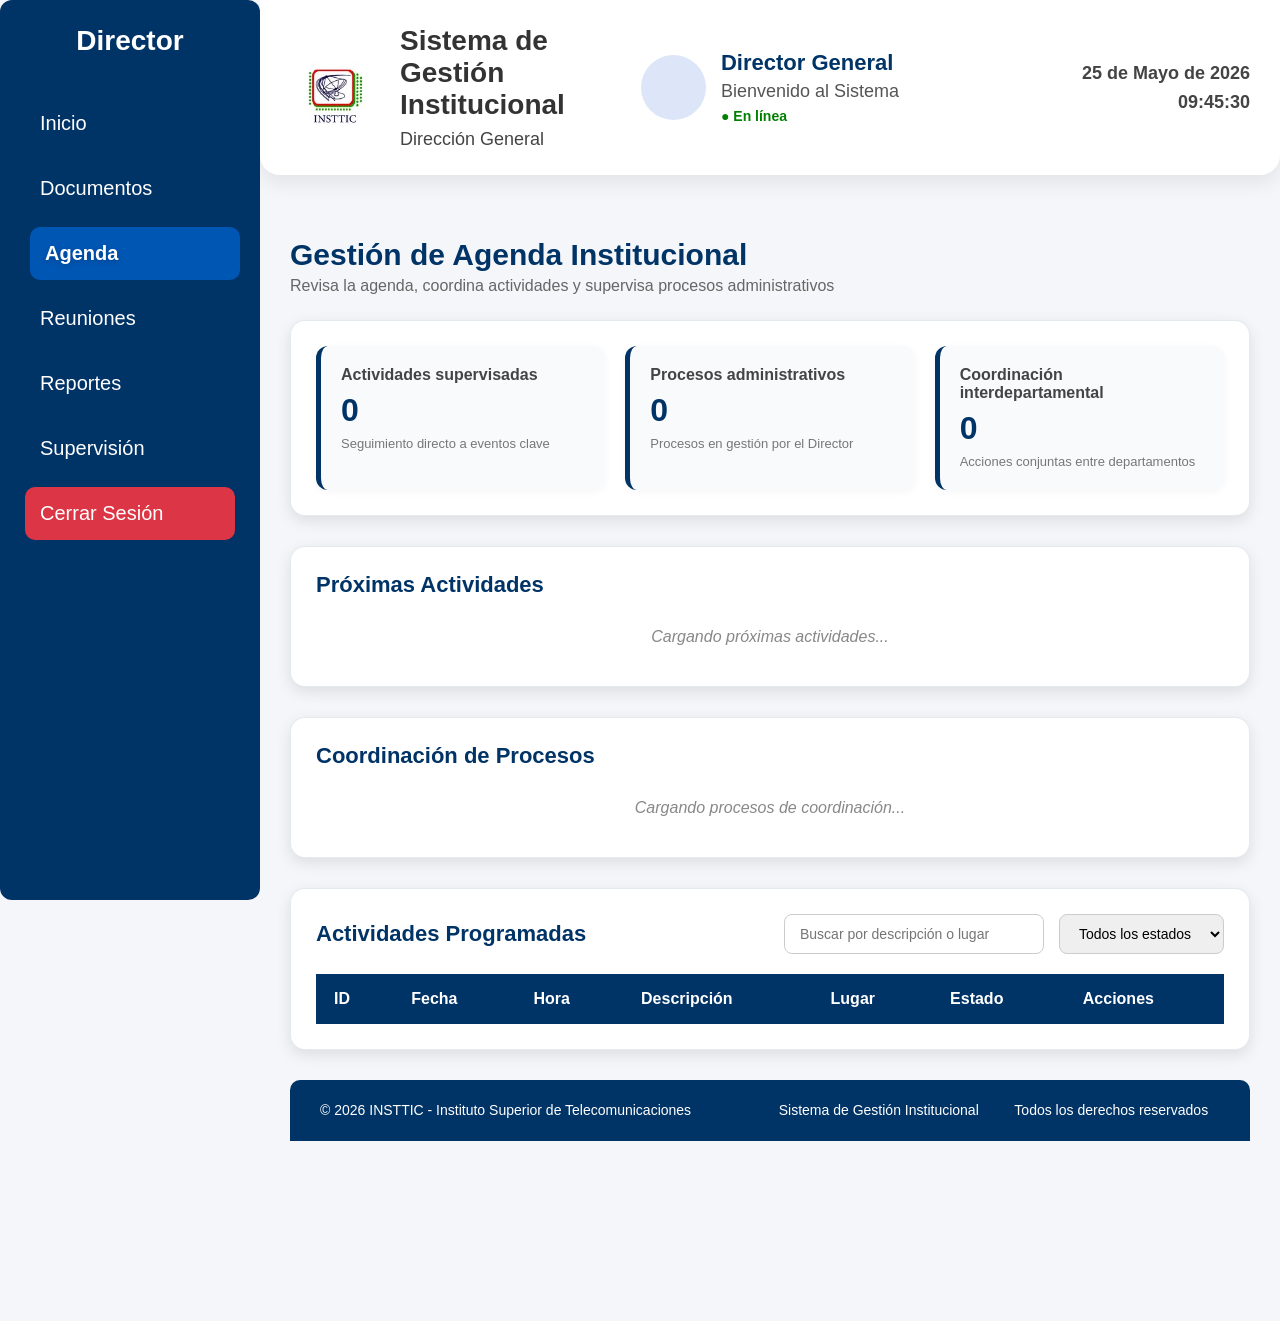
==== agenda.html @ adcf7807 "file repositorios" ====
<!DOCTYPE html>
<html lang="es">
<head>
    <meta charset="UTF-8">
    <meta name="viewport" content="width=device-width, initial-scale=1.0">
    <title>Gestión de Agenda</title>
    <link rel="stylesheet" href="./css/agenda.css">
</head>
<body>
    
     <<div class="contenedor">

    <!-- Menu lateral -->
    <aside class="barra-lateral">
        <h2>Director</h2>
        <ul>
            <li class="item-menu"><a href="inicio.html">Inicio</a></li>
            <li class="item-menu"><a href="documentos.html">Documentos</a></li>
            <li class="item-menu activo"><a href="agenda.html">Agenda</a></li>
            <li class="item-menu"><a href="reunion.html">Reuniones</a></li>
            <li class="item-menu"><a href="reportes.html">Reportes</a></li>
            <li class="item-menu"><a href="supervision.html">Supervisión</a></li>
            <li class="item-menu cerrar-sesion"><a href="login.html">Cerrar Sesión</a></li>
        </ul>
    </aside>

    <!-- Contenido principal -->
    <main class="contenido">

        <!-- CABECERA INSTITUCIONAL -->   
        <section class="cabecera">
            <div class="cabecera-izquierda">
                <img src="./imagenes/logoinsttic.jpg" alt="Logo INSTTIC" class="logo">
                <div class="info-sistema">
                    <h1>Sistema de Gestión Institucional</h1>
                    <p>Dirección General</p>
                </div>
            </div>

            <div class="cabecera-centro">
                <div class="director-mini">
                    <div class="avatar-mini"></div>
                    <div>
                        <h3>Director General</h3>
                        <p>Bienvenido al Sistema</p>
                        <span class="en-linea">● En línea</span>
                    </div>
                </div>
            </div>

            <div class="cabecera-derecha">
                <p class="fecha">25 de Mayo de 2026</p>
                <p class="hora">09:45:30</p>
            </div>
        </section>

        <!-- TÍTULO DEL MÓDULO -->
        <section class="titulo-modulo">
            <h1>Gestión de Agenda Institucional</h1>
            <p>Revisa la agenda, coordina actividades y supervisa procesos administrativos</p>
        </section>

        <section class="panel panel-resumen">
            <div class="resumen-agenda-cuadricula">
                <div class="resumen-tarjeta">
                    <h3>Actividades supervisadas</h3>
                    <p id="kpi-supervision">0</p>
                    <span>Seguimiento directo a eventos clave</span>
                </div>
                <div class="resumen-tarjeta">
                    <h3>Procesos administrativos</h3>
                    <p id="procesos-admin">0</p>
                    <span>Procesos en gestión por el Director</span>
                </div>
                <div class="resumen-tarjeta">
                    <h3>Coordinación interdepartamental</h3>
                    <p id="coord-actividades">0</p>
                    <span>Acciones conjuntas entre departamentos</span>
                </div>
            </div>
        </section>

        <section class="panel">
            <h2>Próximas Actividades</h2>
            <div class="proximas-actividades" id="listaProximasActividades">
                <p class="sin-datos">Cargando próximas actividades...</p>
            </div>
        </section>

        <section class="panel panel-coordinacion">
            <h2>Coordinación de Procesos</h2>
            <div class="coordinacion-lista" id="listaCoordinacion">
                <p class="sin-datos">Cargando procesos de coordinación...</p>
            </div>
        </section>

        <!-- PANEL DE ACTIVIDADES PROGRAMADAS -->
        <section class="panel">
            <div class="panel-cabecera">
                <h2>Actividades Programadas</h2>
                <div class="filtros-actividades">
                    <input type="text" placeholder="Buscar por descripción o lugar" class="filtro-busqueda">
                    <select class="filtro-estado">
                        <option value="">Todos los estados</option>
                        <option value="confirmada">Confirmada</option>
                        <option value="pendiente">Pendiente</option>
                        <option value="cancelada">Cancelada</option>
                    </select>
                </div>
            </div>

            <table class="tabla-actividades">
                <thead>
                    <tr>
                        <th>ID</th>
                        <th>Fecha</th>
                        <th>Hora</th>
                        <th>Descripción</th>
                        <th>Lugar</th>
                        <th>Estado</th>
                        <th>Acciones</th>
                    </tr>
                </thead>
                <tbody></tbody>
            </table>
        </section>

        <!--pie de pagina -->
        <footer class="pie-pagina">
            <div class="item-pie marca-pie">
                <p>© 2026 INSTTIC - Instituto Superior de Telecomunicaciones</p>
            </div>
            <div class="item-pie sitio-pie">
                <p>Sistema de Gestión Institucional</p>
            </div>
            <div class="item-pie derechos-pie">
                <p>Todos los derechos reservados</p>
            </div>
        </footer>
    </main>
</div>

    <script src="./js/agenda.js"></script>
</body>
</html>
---- css/agenda.css ----
* {
    margin: 0;
    padding: 0;
    box-sizing: border-box;
}

body {
    font-family: Arial, Helvetica, sans-serif;
    background: #f4f6f9;
    color: #333;
}

.contenedor {
    display: flex;
    min-height: 100vh;
}

/* MENÚ LATERAL */
.barra-lateral {
    width: 260px;
    background: #003366;
    color: white;
    padding: 25px;
    position: fixed;
    border-radius: 12px;
    left: 0;
    top: 0;
    height: 100vh;
    z-index: 100;
}

.barra-lateral h2 {
    text-align: center;
    margin-bottom: 40px;
    font-size: 28px;
}

.barra-lateral ul {
    list-style: none;
}

.barra-lateral ul li {
    padding: 15px;
    font-size: 20px;
    margin-bottom: 12px;
    border-radius: 10px;
    transition: 0.3s;
}

.barra-lateral ul li a {
    display: block;
    color: white;
    text-decoration: none;
    width: 100%;
}

.barra-lateral ul li:hover,
.barra-lateral ul li.activo {
    background: #0056b3;
    transform: translateX(5px);
    text-shadow: 0 2px 5px rgba(0,0,0,.2);
}

.barra-lateral ul li.activo a {
    font-weight: bold;
}

.cerrar,
.cerrar-sesion {
    background: #dc3545 !important;
}

.cerrar:hover,
.cerrar-sesion:hover {
    background: #b52b3a !important;
}

/* CONTENIDO PRINCIPAL */
.contenido {
    margin-left: 260px;
    padding: 30px;
    padding-top: 220px;
    padding-bottom: 180px;
    width: 100%;
}

/* CABECERA INSTITUCIONAL */
.cabecera {
    position: fixed;
    top: 0;
    left: 260px;
    right: 0;
    display: flex;
    align-items: center;
    justify-content: space-between;
    gap: 20px;
    background: white;
    padding: 25px 30px;
    border-radius: 0 0 20px 20px;
    box-shadow: 0 8px 20px rgba(0,0,0,.08);
    z-index: 20;
}

.cabecera-izquierda,
.cabecera-centro,
.cabecera-derecha {
    flex: 1;
}

.cabecera-centro {
    display: flex;
    justify-content: center;
    align-items: center;
}

.cabecera-derecha {
    text-align: right;
}

.logo {
    width: 90px;
    height: auto;
    border-radius: 15px;
    object-fit: cover;
}

.cabecera-izquierda {
    display: flex;
    align-items: center;
    gap: 20px;
}

.cabecera-izquierda .info-sistema {
    max-width: calc(100% - 110px);
}

.cabecera h1 {
    font-size: 28px;
    margin-bottom: 8px;
}

.cabecera p {
    color: #444;
    font-size: 18px;
}

.cabecera .director-mini {
    display: flex;
    align-items: center;
    gap: 15px;
}

.cabecera .avatar-mini {
    width: 65px;
    height: 65px;
    border-radius: 50%;
    background: #dce6f8;
    display: flex;
    justify-content: center;
    align-items: center;
    font-size: 30px;
}

.cabecera .director-mini h3 {
    color: #003366;
    font-size: 22px;
    margin-bottom: 5px;
}

.cabecera .director-mini p {
    color: #555;
    margin-bottom: 5px;
}

.cabecera .en-linea {
    color: green;
    font-weight: bold;
    font-size: 14px;
}

/* TÍTULO DEL MÓDULO */
.titulo-modulo {
    margin-bottom: 25px;
}

.titulo-modulo h1 {
    color: #003366;
    font-size: 30px;
    margin-bottom: 5px;
}

.titulo-modulo p {
    color: #666;
    font-size: 16px;
}

/* PANELES GENERALES */
.panel {
    background: white;
    padding: 25px;
    border-radius: 15px;
    margin-bottom: 30px;
    box-shadow: 0 5px 15px rgba(0,0,0,.1);
    border: 1px solid rgba(0,51,102,.1);
}

.panel h2 {
    color: #003366;
    margin-bottom: 15px;
    font-size: 22px;
}

/* PANEL RESUMEN Y TARJETAS */
.resumen-agenda-cuadricula {
    display: grid;
    grid-template-columns: repeat(auto-fit, minmax(240px, 1fr));
    gap: 20px;
}

.resumen-tarjeta {
    background: #f8fafc;
    padding: 20px;
    border-radius: 12px;
    border-left: 5px solid #003366;
    box-shadow: 0 2px 8px rgba(0,0,0,.04);
}

.resumen-tarjeta h3 {
    color: #444;
    font-size: 16px;
    margin-bottom: 8px;
}

.resumen-tarjeta p {
    font-size: 32px;
    font-weight: bold;
    color: #003366;
    margin-bottom: 5px;
}

.resumen-tarjeta span {
    font-size: 13px;
    color: #777;
}

/* LISTAS DE ACTIVIDADES Y COORDINACIÓN */
.proximas-actividades,
.coordinacion-lista {
    display: flex;
    flex-direction: column;
    gap: 12px;
}

.sin-datos {
    color: #888;
    font-style: italic;
    text-align: center;
    padding: 15px;
}

/* CABECERA DE PANEL Y FILTROS */
.panel-cabecera {
    display: flex;
    justify-content: space-between;
    align-items: center;
    flex-wrap: wrap;
    gap: 15px;
    margin-bottom: 20px;
}

.panel-cabecera h2 {
    margin-bottom: 0;
}

.filtros-actividades {
    display: flex;
    gap: 15px;
    flex-wrap: wrap;
}

.filtro-busqueda,
.filtro-estado {
    padding: 10px 15px;
    border: 1px solid #ccc;
    border-radius: 8px;
    font-size: 14px;
    outline: none;
    transition: border 0.3s;
}

.filtro-busqueda {
    width: 260px;
}

.filtro-busqueda:focus,
.filtro-estado:focus {
    border-color: #003366;
}

/* TABLA DE ACTIVIDADES */
.tabla-actividades {
    width: 100%;
    border-collapse: collapse;
    background: white;
}

.tabla-actividades thead {
    background: #003366;
    color: white;
}

.tabla-actividades th, 
.tabla-actividades td {
    padding: 16px 18px;
    text-align: left;
}

.tabla-actividades td {
    border-bottom: 1px solid #e8e8e8;
    font-size: 15px;
}

.tabla-actividades tbody tr {
    transition: background 0.25s ease;
}

.tabla-actividades tbody tr:hover {
    background: #f6f8fc;
}

/* FECHA Y HORA DE CABECERA */
.fecha {
    font-size: 20px;
    font-weight: bold;
    color: #111; 
    }
.hora {
    font-size: 20px;
    font-weight: bold;
    color: #003366;
    margin-top: 8px; 
    }

/* PIE DE PÁGINA */
.pie-pagina {
    position: static;
    background: #003366;
    color: white;
    padding: 20px 30px;
    border-radius: 10px 10px 0 0;
    display: flex;
    justify-content: space-between;
    align-items: center;
    flex-wrap: wrap;
    gap: 15px;
    z-index: 20;
}

.item-pie { 
    min-width: 180px;
     flex: 1; 
    }
.marca-pie { 
    flex: 2; 
}
.sitio-pie, .derechos-pie { 
    text-align: center; 
}
.item-pie p { 
     margin: 0;
     line-height: 1.5;
      font-size: 14px;
     }

/
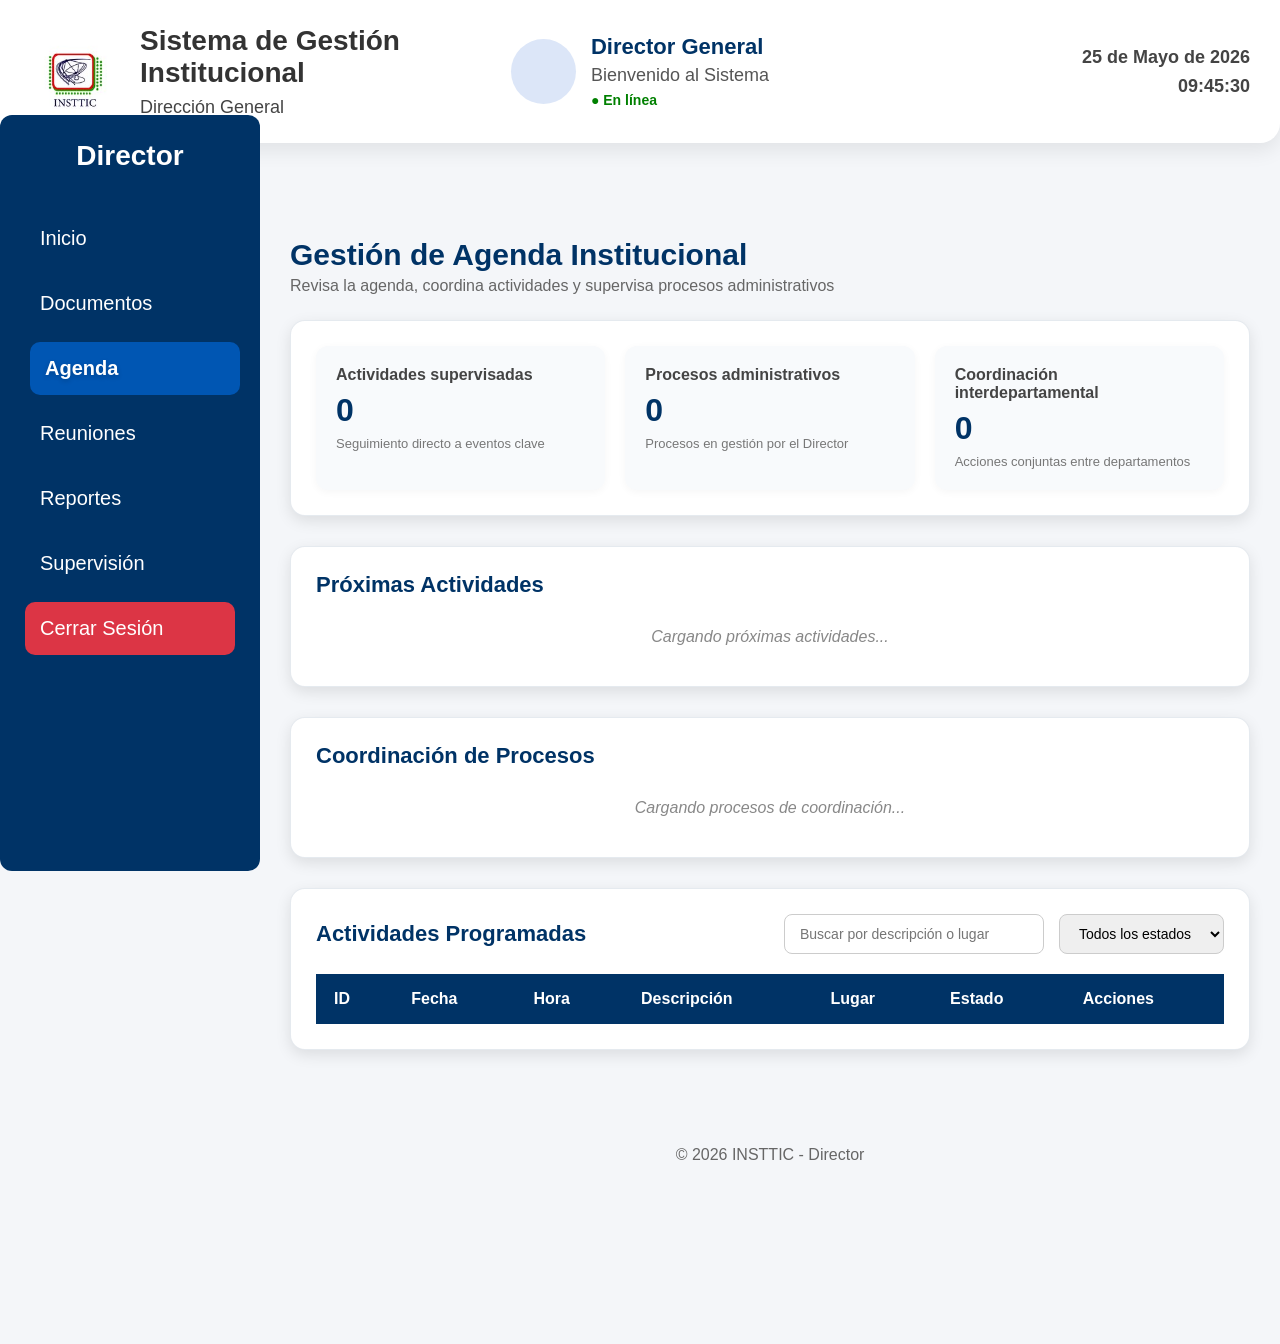
==== commit 3a959c15: "actualizando y desarrollando el proyecto" ====
--- a/agenda.html
+++ b/agenda.html
@@ -126,16 +126,8 @@
         </section>
 
         <!--pie de pagina -->
-        <footer class="pie-pagina">
-            <div class="item-pie marca-pie">
-                <p>© 2026 INSTTIC - Instituto Superior de Telecomunicaciones</p>
-            </div>
-            <div class="item-pie sitio-pie">
-                <p>Sistema de Gestión Institucional</p>
-            </div>
-            <div class="item-pie derechos-pie">
-                <p>Todos los derechos reservados</p>
-            </div>
+        <footer class="footer">
+            <p>© 2026 INSTTIC - Director</p>
         </footer>
     </main>
 </div>
--- a/css/agenda.css
+++ b/css/agenda.css
@@ -17,6 +17,7 @@
 
 /* MENÚ LATERAL */
 .barra-lateral {
+    margin-top: 9%;
     width: 260px;
     background: #003366;
     color: white;
@@ -25,7 +26,7 @@
     border-radius: 12px;
     left: 0;
     top: 0;
-    height: 100vh;
+    height: 84vh;
     z-index: 100;
 }
 
@@ -87,8 +88,8 @@
 /* CABECERA INSTITUCIONAL */
 .cabecera {
     position: fixed;
+    width: 100%;
     top: 0;
-    left: 260px;
     right: 0;
     display: flex;
     align-items: center;
@@ -221,7 +222,6 @@
     background: #f8fafc;
     padding: 20px;
     border-radius: 12px;
-    border-left: 5px solid #003366;
     box-shadow: 0 2px 8px rgba(0,0,0,.04);
 }
 
@@ -333,43 +333,17 @@
     font-size: 20px;
     font-weight: bold;
     color: #111; 
-    }
+}
 .hora {
     font-size: 20px;
     font-weight: bold;
     color: #003366;
     margin-top: 8px; 
-    }
+}
 
 /* PIE DE PÁGINA */
-.pie-pagina {
-    position: static;
-    background: #003366;
-    color: white;
-    padding: 20px 30px;
-    border-radius: 10px 10px 0 0;
-    display: flex;
-    justify-content: space-between;
-    align-items: center;
-    flex-wrap: wrap;
-    gap: 15px;
-    z-index: 20;
-}
-
-.item-pie { 
-    min-width: 180px;
-     flex: 1; 
-    }
-.marca-pie { 
-    flex: 2; 
-}
-.sitio-pie, .derechos-pie { 
-    text-align: center; 
-}
-.item-pie p { 
-     margin: 0;
-     line-height: 1.5;
-      font-size: 14px;
-     }
-
-/+.footer {
+    text-align: center;
+    color: #666;
+    margin-top: 10%;
+}
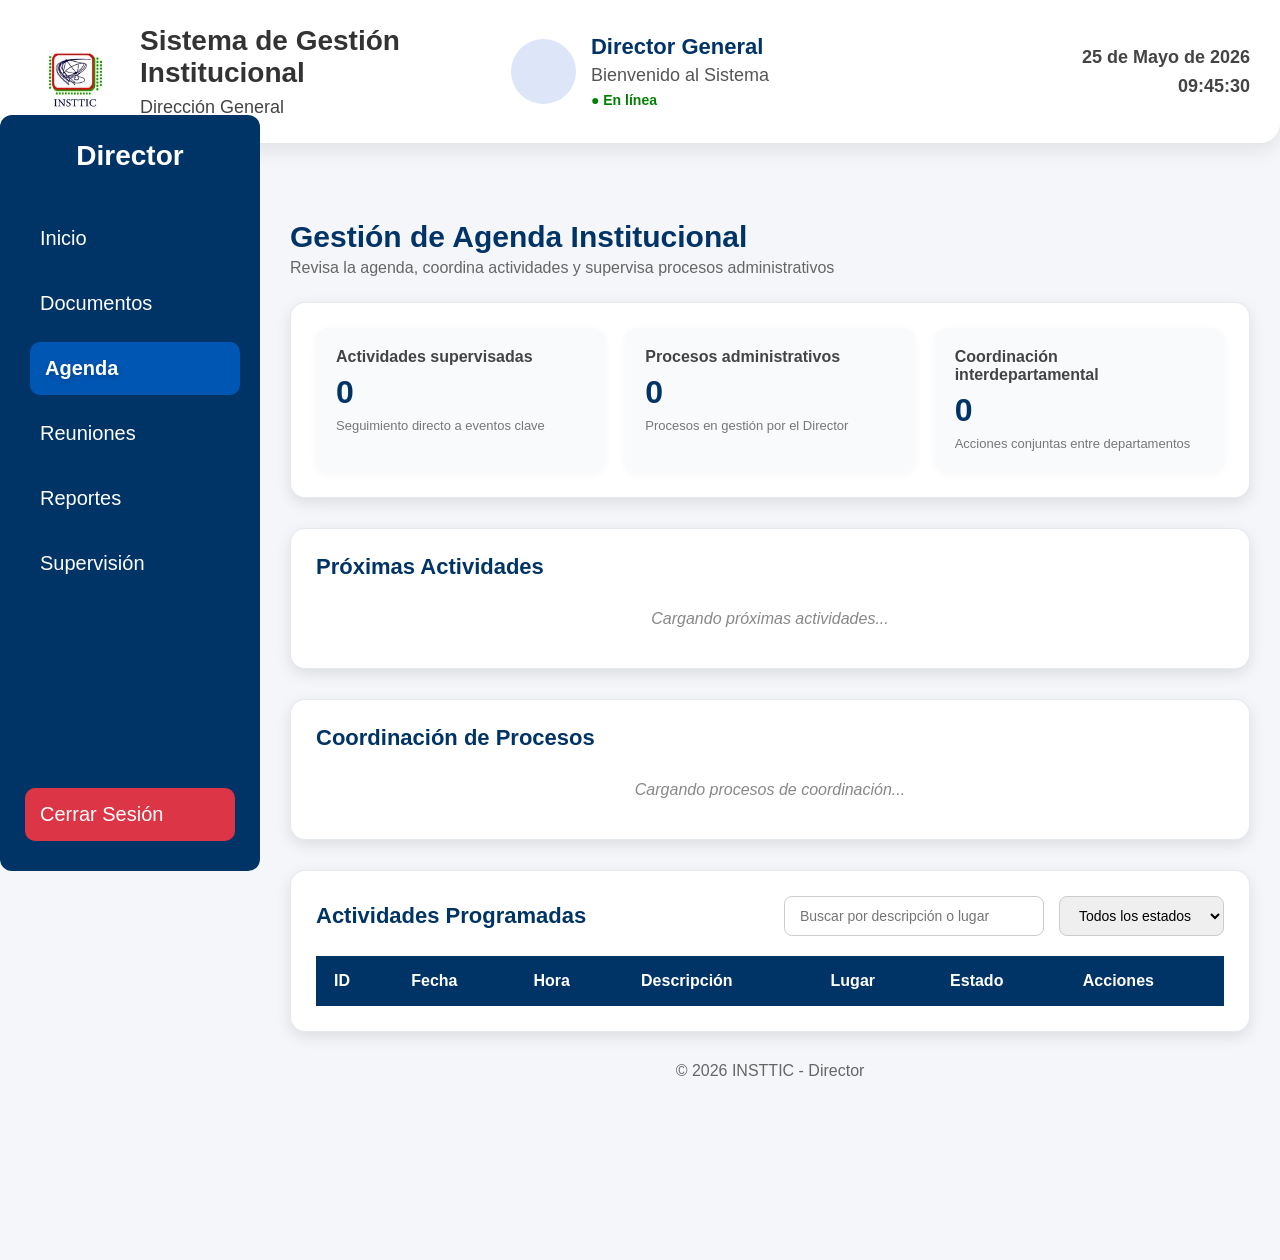
==== commit 5abcca68: "Updated Project" ====
--- a/agenda.html
+++ b/agenda.html
@@ -8,129 +8,129 @@
 </head>
 <body>
     
-     <<div class="contenedor">
+    <div class="contenedor">
 
-    <!-- Menu lateral -->
-    <aside class="barra-lateral">
-        <h2>Director</h2>
-        <ul>
-            <li class="item-menu"><a href="inicio.html">Inicio</a></li>
-            <li class="item-menu"><a href="documentos.html">Documentos</a></li>
-            <li class="item-menu activo"><a href="agenda.html">Agenda</a></li>
-            <li class="item-menu"><a href="reunion.html">Reuniones</a></li>
-            <li class="item-menu"><a href="reportes.html">Reportes</a></li>
-            <li class="item-menu"><a href="supervision.html">Supervisión</a></li>
-            <li class="item-menu cerrar-sesion"><a href="login.html">Cerrar Sesión</a></li>
-        </ul>
-    </aside>
+        <!-- Menu lateral -->
+        <aside class="barra-lateral">
+            <h2>Director</h2>
+            <ul>
+                <li class="item-menu"><a href="inicio.html">Inicio</a></li>
+                <li class="item-menu"><a href="documentos.html">Documentos</a></li>
+                <li class="item-menu activo"><a href="agenda.html">Agenda</a></li>
+                <li class="item-menu"><a href="reunion.html">Reuniones</a></li>
+                <li class="item-menu"><a href="reportes.html">Reportes</a></li>
+                <li class="item-menu"><a href="supervision.html">Supervisión</a></li>
+                <li class="item-menu cerrar-sesion"><a href="login.html">Cerrar Sesión</a></li>
+            </ul>
+        </aside>
 
-    <!-- Contenido principal -->
-    <main class="contenido">
+        <!-- Contenido principal -->
+        <main class="contenido">
 
-        <!-- CABECERA INSTITUCIONAL -->   
-        <section class="cabecera">
-            <div class="cabecera-izquierda">
-                <img src="./imagenes/logoinsttic.jpg" alt="Logo INSTTIC" class="logo">
-                <div class="info-sistema">
-                    <h1>Sistema de Gestión Institucional</h1>
-                    <p>Dirección General</p>
-                </div>
-            </div>
-
-            <div class="cabecera-centro">
-                <div class="director-mini">
-                    <div class="avatar-mini"></div>
-                    <div>
-                        <h3>Director General</h3>
-                        <p>Bienvenido al Sistema</p>
-                        <span class="en-linea">● En línea</span>
+            <!-- CABECERA INSTITUCIONAL -->   
+            <section class="cabecera">
+                <div class="cabecera-izquierda">
+                    <img src="./imagenes/logoinsttic.jpg" alt="Logo INSTTIC" class="logo">
+                    <div class="info-sistema">
+                        <h1>Sistema de Gestión Institucional</h1>
+                        <p>Dirección General</p>
                     </div>
                 </div>
-            </div>
 
-            <div class="cabecera-derecha">
-                <p class="fecha">25 de Mayo de 2026</p>
-                <p class="hora">09:45:30</p>
-            </div>
-        </section>
+                <div class="cabecera-centro">
+                    <div class="director-mini">
+                        <div class="avatar-mini"></div>
+                        <div>
+                            <h3>Director General</h3>
+                            <p>Bienvenido al Sistema</p>
+                            <span class="en-linea">● En línea</span>
+                        </div>
+                    </div>
+                </div>
 
-        <!-- TÍTULO DEL MÓDULO -->
-        <section class="titulo-modulo">
-            <h1>Gestión de Agenda Institucional</h1>
-            <p>Revisa la agenda, coordina actividades y supervisa procesos administrativos</p>
-        </section>
+                <div class="cabecera-derecha">
+                    <p class="fecha">25 de Mayo de 2026</p>
+                    <p class="hora">09:45:30</p>
+                </div>
+            </section>
 
-        <section class="panel panel-resumen">
-            <div class="resumen-agenda-cuadricula">
-                <div class="resumen-tarjeta">
-                    <h3>Actividades supervisadas</h3>
-                    <p id="kpi-supervision">0</p>
-                    <span>Seguimiento directo a eventos clave</span>
+            <!-- TÍTULO DEL MÓDULO -->
+            <section class="titulo-modulo">
+                <h1>Gestión de Agenda Institucional</h1>
+                <p>Revisa la agenda, coordina actividades y supervisa procesos administrativos</p>
+            </section>
+
+            <section class="panel panel-resumen">
+                <div class="resumen-agenda-cuadricula">
+                    <div class="resumen-tarjeta">
+                        <h3>Actividades supervisadas</h3>
+                        <p id="kpi-supervision">0</p>
+                        <span>Seguimiento directo a eventos clave</span>
+                    </div>
+                    <div class="resumen-tarjeta">
+                        <h3>Procesos administrativos</h3>
+                        <p id="procesos-admin">0</p>
+                        <span>Procesos en gestión por el Director</span>
+                    </div>
+                    <div class="resumen-tarjeta">
+                        <h3>Coordinación interdepartamental</h3>
+                        <p id="coord-actividades">0</p>
+                        <span>Acciones conjuntas entre departamentos</span>
+                    </div>
                 </div>
-                <div class="resumen-tarjeta">
-                    <h3>Procesos administrativos</h3>
-                    <p id="procesos-admin">0</p>
-                    <span>Procesos en gestión por el Director</span>
+            </section>
+
+            <section class="panel">
+                <h2>Próximas Actividades</h2>
+                <div class="proximas-actividades" id="listaProximasActividades">
+                    <p class="sin-datos">Cargando próximas actividades...</p>
                 </div>
-                <div class="resumen-tarjeta">
-                    <h3>Coordinación interdepartamental</h3>
-                    <p id="coord-actividades">0</p>
-                    <span>Acciones conjuntas entre departamentos</span>
+            </section>
+
+            <section class="panel panel-coordinacion">
+                <h2>Coordinación de Procesos</h2>
+                <div class="coordinacion-lista" id="listaCoordinacion">
+                    <p class="sin-datos">Cargando procesos de coordinación...</p>
                 </div>
-            </div>
-        </section>
+            </section>
 
-        <section class="panel">
-            <h2>Próximas Actividades</h2>
-            <div class="proximas-actividades" id="listaProximasActividades">
-                <p class="sin-datos">Cargando próximas actividades...</p>
-            </div>
-        </section>
+            <!-- PANEL DE ACTIVIDADES PROGRAMADAS -->
+            <section class="panel">
+                <div class="panel-cabecera">
+                    <h2>Actividades Programadas</h2>
+                    <div class="filtros-actividades">
+                        <input type="text" placeholder="Buscar por descripción o lugar" class="filtro-busqueda">
+                        <select class="filtro-estado">
+                            <option value="">Todos los estados</option>
+                            <option value="confirmada">Confirmada</option>
+                            <option value="pendiente">Pendiente</option>
+                            <option value="cancelada">Cancelada</option>
+                        </select>
+                    </div>
+                </div>
 
-        <section class="panel panel-coordinacion">
-            <h2>Coordinación de Procesos</h2>
-            <div class="coordinacion-lista" id="listaCoordinacion">
-                <p class="sin-datos">Cargando procesos de coordinación...</p>
-            </div>
-        </section>
+                <table class="tabla-actividades">
+                    <thead>
+                        <tr>
+                            <th>ID</th>
+                            <th>Fecha</th>
+                            <th>Hora</th>
+                            <th>Descripción</th>
+                            <th>Lugar</th>
+                            <th>Estado</th>
+                            <th>Acciones</th>
+                        </tr>
+                    </thead>
+                    <tbody></tbody>
+                </table>
+            </section>
 
-        <!-- PANEL DE ACTIVIDADES PROGRAMADAS -->
-        <section class="panel">
-            <div class="panel-cabecera">
-                <h2>Actividades Programadas</h2>
-                <div class="filtros-actividades">
-                    <input type="text" placeholder="Buscar por descripción o lugar" class="filtro-busqueda">
-                    <select class="filtro-estado">
-                        <option value="">Todos los estados</option>
-                        <option value="confirmada">Confirmada</option>
-                        <option value="pendiente">Pendiente</option>
-                        <option value="cancelada">Cancelada</option>
-                    </select>
-                </div>
-            </div>
-
-            <table class="tabla-actividades">
-                <thead>
-                    <tr>
-                        <th>ID</th>
-                        <th>Fecha</th>
-                        <th>Hora</th>
-                        <th>Descripción</th>
-                        <th>Lugar</th>
-                        <th>Estado</th>
-                        <th>Acciones</th>
-                    </tr>
-                </thead>
-                <tbody></tbody>
-            </table>
-        </section>
-
-        <!--pie de pagina -->
-        <footer class="footer">
-            <p>© 2026 INSTTIC - Director</p>
-        </footer>
-    </main>
-</div>
+            <!--pie de pagina -->
+            <footer class="footer">
+                <p>© 2026 INSTTIC - Director</p>
+            </footer>
+        </main>
+    </div>
 
     <script src="./js/agenda.js"></script>
 </body>
--- a/css/agenda.css
+++ b/css/agenda.css
@@ -66,8 +66,8 @@
     font-weight: bold;
 }
 
-.cerrar,
 .cerrar-sesion {
+    margin-top: 22vh;
     background: #dc3545 !important;
 }
 
@@ -345,5 +345,4 @@
 .footer {
     text-align: center;
     color: #666;
-    margin-top: 10%;
 }
